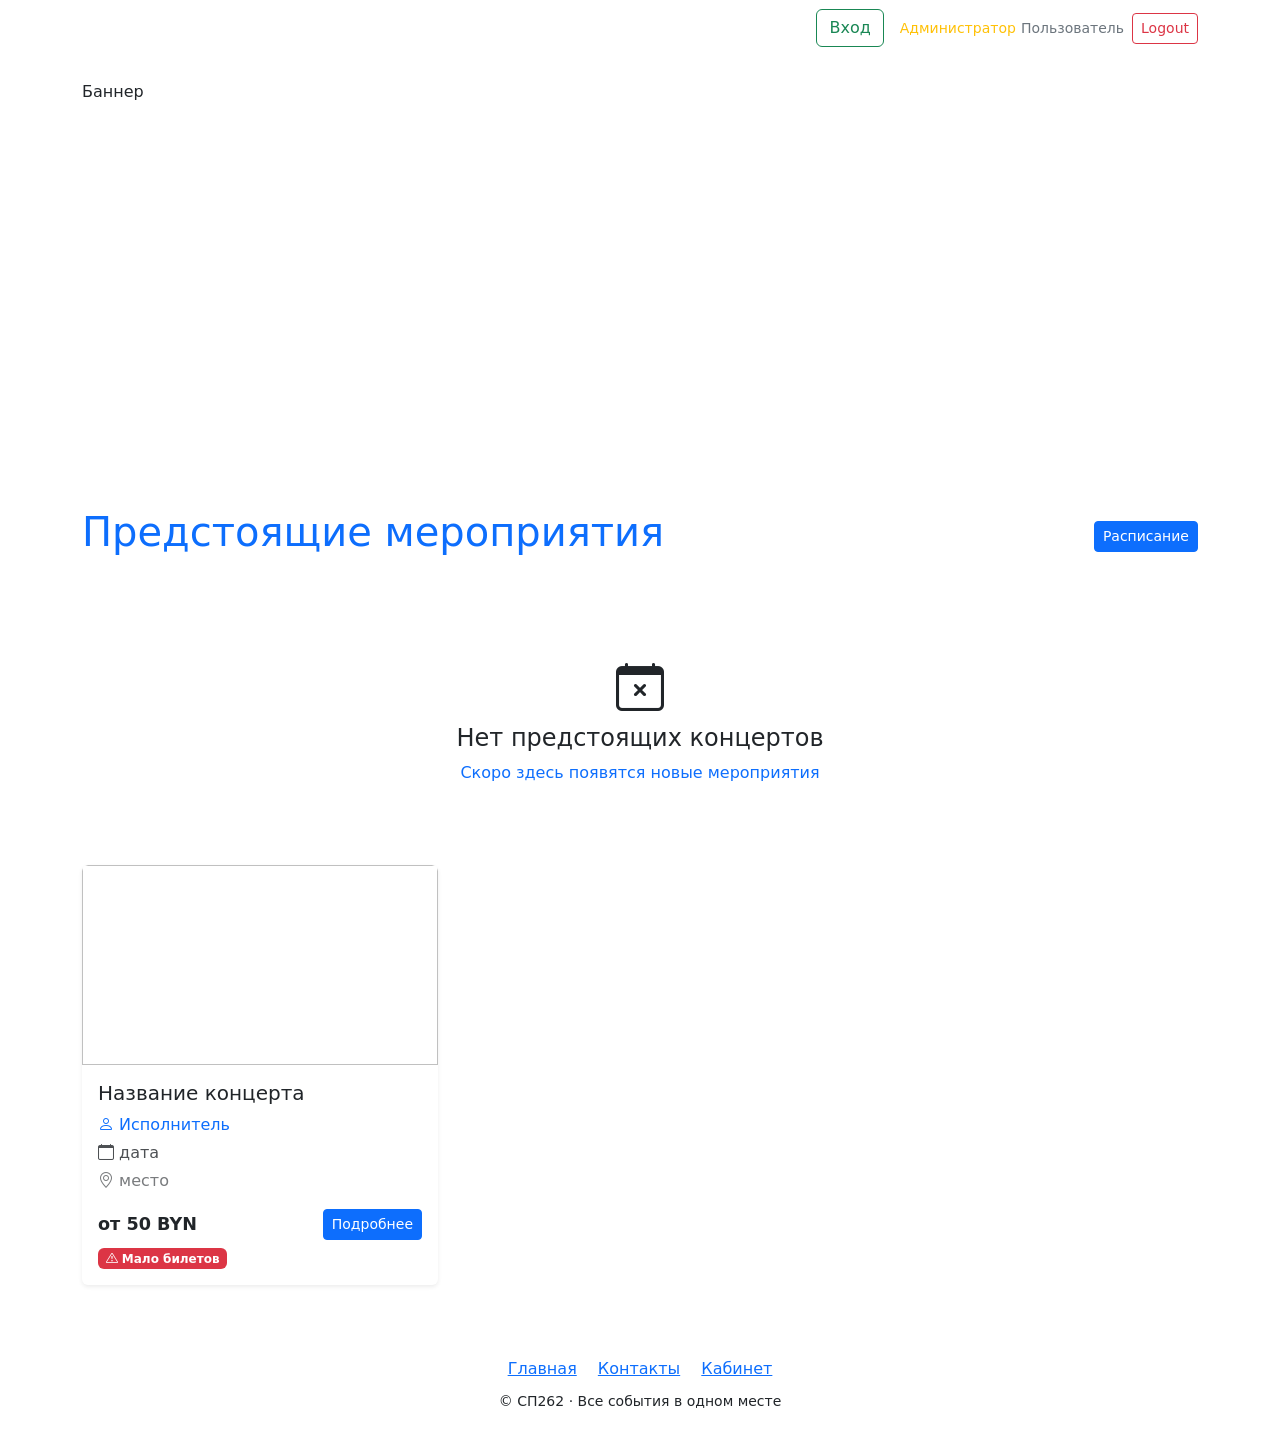
==== src/main/resources/templates/index.html @ d15ae3c2 "Initial commit" ====
<!DOCTYPE html>
<html lang="ru"
      xmlns:th="http://www.thymeleaf.org"
      xmlns:sec="http://www.thymeleaf.org/extras/spring-security">
<head>
    <meta charset="UTF-8">
    <title>AFISHA</title>
    <meta name="viewport" content="width=device-width, initial-scale=1">

    <!-- Bootstrap -->
    <link href="https://cdn.jsdelivr.net/npm/bootstrap@5.3.2/dist/css/bootstrap.min.css" rel="stylesheet">
    <link href="https://cdn.jsdelivr.net/npm/bootstrap-icons@1.11.1/font/bootstrap-icons.css" rel="stylesheet">

    <!-- Твоя тема -->
    <link href="/scripts/style.css" rel="stylesheet">

    <style>
        /* ===== HERO ===== */
        .hero {
            position: relative;
            height: 380px;
            overflow: hidden;
            border-radius: var(--bs-border-radius-lg);
            margin-top: 1.5rem;
        }

        .hero-slide {
            position: absolute;
            inset: 0;
            background-size: cover;
            background-position: center;
            opacity: 0;
            transition: opacity 1s ease;
            display: flex;
            align-items: flex-end;
            padding: 2rem;
        }

        .hero-slide.active {
            opacity: 1;
        }

        .hero-slide::before {
            content: "";
            position: absolute;
            inset: 0;
            background: linear-gradient(
                    to top,
                    rgba(0, 0, 0, .75),
                    rgba(0, 0, 0, .15)
            );
        }

        .hero-slide .overlay {
            position: relative;
            z-index: 2;
            max-width: 600px;
        }

        /* ===== CARDS ===== */
        .info-card {
            height: 100%;
            transition: transform .3s ease;
            border-radius: var(--bs-border-radius) !important;
            overflow: hidden;
            border: var(--border) solid var(--bs-border-color);
            background: var(--color-base-200);
        }

        .info-card:hover {
            transform: translateY(-6px);
            box-shadow: 0 10px 30px rgba(0,0,0,0.2);
        }

        .info-card img {
            height: 200px;
            width: 100%;
            object-fit: cover;
            border-top-left-radius: var(--bs-border-radius) !important;
            border-top-right-radius: var(--bs-border-radius) !important;
        }

        .price {
            font-size: 1.1rem;
            font-weight: 700;
            color: var(--color-success);
        }

        .concert-date {
            color: var(--color-base-content);
            opacity: 0.8;
        }

        .concert-venue {
            color: var(--color-base-content);
            opacity: 0.6;
        }

        .no-concerts {
            text-align: center;
            padding: 4rem 2rem;
            color: var(--color-base-content);
        }

        .no-concerts i {
            font-size: 3rem;
            margin-bottom: 1rem;
            color: var(--color-base-300);
        }
    </style>
</head>
<body>

<!-- NAVBAR -->
<nav class="navbar navbar-expand-lg navbar-dark">
    <div class="container">
        <a class="navbar-brand" th:href="@{/}">AFISHA</a>

        <div class="collapse navbar-collapse" id="navbarNav">
            <div class="ms-auto d-flex align-items-center gap-3">

                <a th:href="@{/login}"
                   class="btn btn-outline-success"
                   sec:authorize="!isAuthenticated()">Вход</a>

                <div class="d-flex align-items-center gap-2"
                     sec:authorize="isAuthenticated()">
                    <div class="text-end">
                        <div class="fw-semibold" sec:authentication="name"></div>
                        <small sec:authorize="hasRole('ADMIN')" class="text-warning">Администратор</small>
                        <small sec:authorize="!hasRole('ADMIN') and hasRole('USER')" class="text-secondary">Пользователь</small>
                    </div>
                    <form th:action="@{/logout}" method="post">
                        <button class="btn btn-outline-danger btn-sm">Logout</button>
                    </form>
                </div>

            </div>
        </div>
    </div>
</nav>

<!-- HERO -->
<div class="container" th:if="${not #lists.isEmpty(concerts)}">
    <section class="hero" id="heroSection">Баннер</section>
</div>

<!-- EVENTS -->
<div class="container my-5 mx-20">

    <!-- Заголовок с количеством концертов -->
    <div class="d-flex justify-content-between align-items-center mb-4">
        <h1 class="text-primary">Предстоящие мероприятия</h1>
        <a th:href="@{'/schedule'}"
           class="btn btn-sm btn-primary">
            Расписание
        </a>
    </div>

    <div th:if="${#lists.isEmpty(concerts)}" class="no-concerts">
        <i class="bi bi-calendar-x"></i>
        <h4 class="bs-body-color">Нет предстоящих концертов</h4>
        <p class="text-primary">Скоро здесь появятся новые мероприятия</p>
    </div>

    <div class="row g-4" th:if="${not #lists.isEmpty(concerts)}">

        <!-- Карточка концерта (динамическая) -->
        <div class="col-md-4" th:each="concert : ${concerts}">
            <div class="card info-card shadow-sm">
                <img th:src="${concert.imageUrl != null ? concert.imageUrl : 'https://images.unsplash.com/photo-1493225457124-a3eb161ffa5f?ixlib=rb-4.0.3&auto=format&fit=crop&w=1350&q=80'}"
                     class="card-img-top"
                     th:alt="${concert.title}">
                <div class="card-body">
                    <h5 class="card-title" th:text="${concert.title}">Название концерта</h5>

                    <!-- Исполнитель -->
                    <p class="text-primary mb-1" th:if="${concert.artist != null}">
                        <i class="bi bi-person"></i>
                        <span th:text="${concert.artist}">Исполнитель</span>
                    </p>

                    <!-- Дата -->
                    <p class="concert-date mb-1" th:if="${concert.concertDateTime != null}">
                        <i class="bi bi-calendar"></i>
                        <span th:text="${#temporals.format(concert.concertDateTime, 'd MMMM yyyy')} + ', ' + ${#temporals.format(concert.concertDateTime, 'HH:mm')}">дата</span>
                    </p>

                    <!-- Место -->
                    <p class="concert-venue mb-3" th:if="${concert.venueName != null}">
                        <i class="bi bi-geo-alt"></i>
                        <span th:text="${concert.venueName}">место</span>
                        <span th:if="${concert.city != null}" th:text="', ' + ${concert.city}"></span>
                    </p>

                    <div class="d-flex justify-content-between align-items-center">
                        <!-- Цена -->
                        <span class="price" th:if="${concert.price != null}">
                            <span th:text="'от ' + ${concert.price} + ' ' + ${concert.currency}">от 50 BYN</span>
                        </span>

                        <!-- Ссылка "Подробнее" -->
                        <a th:href="@{'/concert/' + ${concert.id}}"
                           class="btn btn-sm btn-primary">
                            Подробнее
                        </a>
                    </div>

                    <!-- Дополнительные индикаторы -->
                    <div class="mt-2 d-flex gap-2">

                        <!-- Мало билетов -->
                        <span th:if="${concert.availableTickets != null and concert.availableTickets < 10}"
                              class="badge bg-danger">
                            <i class="bi bi-exclamation-triangle me-1"></i>Мало билетов
                        </span>
                    </div>
                </div>
            </div>
        </div>

    </div>
</div>

<!-- FOOTER -->
<footer class="py-4 mt-5">
    <div class="container text-center">
        <div class="mb-2">
            <a th:href="@{/}" class="me-3">Главная</a>
            <a href="#" class="me-3">Контакты</a>
            <a href="/user">Кабинет</a>
        </div>
        <small>© СП262 · Все события в одном месте</small>
    </div>
</footer>

<!-- SCRIPTS -->
<script src="https://cdn.jsdelivr.net/npm/bootstrap@5.3.2/dist/js/bootstrap.bundle.min.js"></script>


<script>
    const hero = document.querySelector('.hero');
    const cards = document.querySelectorAll('.info-card');
    const slides = [];

    cards.forEach((card, i) => {
        const img = card.querySelector('img')?.src;
        const title = card.querySelector('.card-title')?.textContent;
        const link = card.querySelector('.btn-primary')?.href;

        if (!img) return;

        const slide = document.createElement('div');
        slide.className = 'hero-slide' + (i === 0 ? ' active' : '');
        slide.style.backgroundImage = `url('${img}')`;

        slide.innerHTML = `
            <div class="overlay">
                <h2 class="fw-bold">${title}</h2>
                <a href="${link}" class="btn btn-primary mt-3">Подробнее</a>
            </div>
        `;

        hero.appendChild(slide);
        slides.push(slide);
    });

    let current = 0;
    setInterval(() => {
        slides[current].classList.remove('active');
        current = (current + 1) % slides.length;
        slides[current].classList.add('active');
    }, 5000);
</script>

</body>
</html>
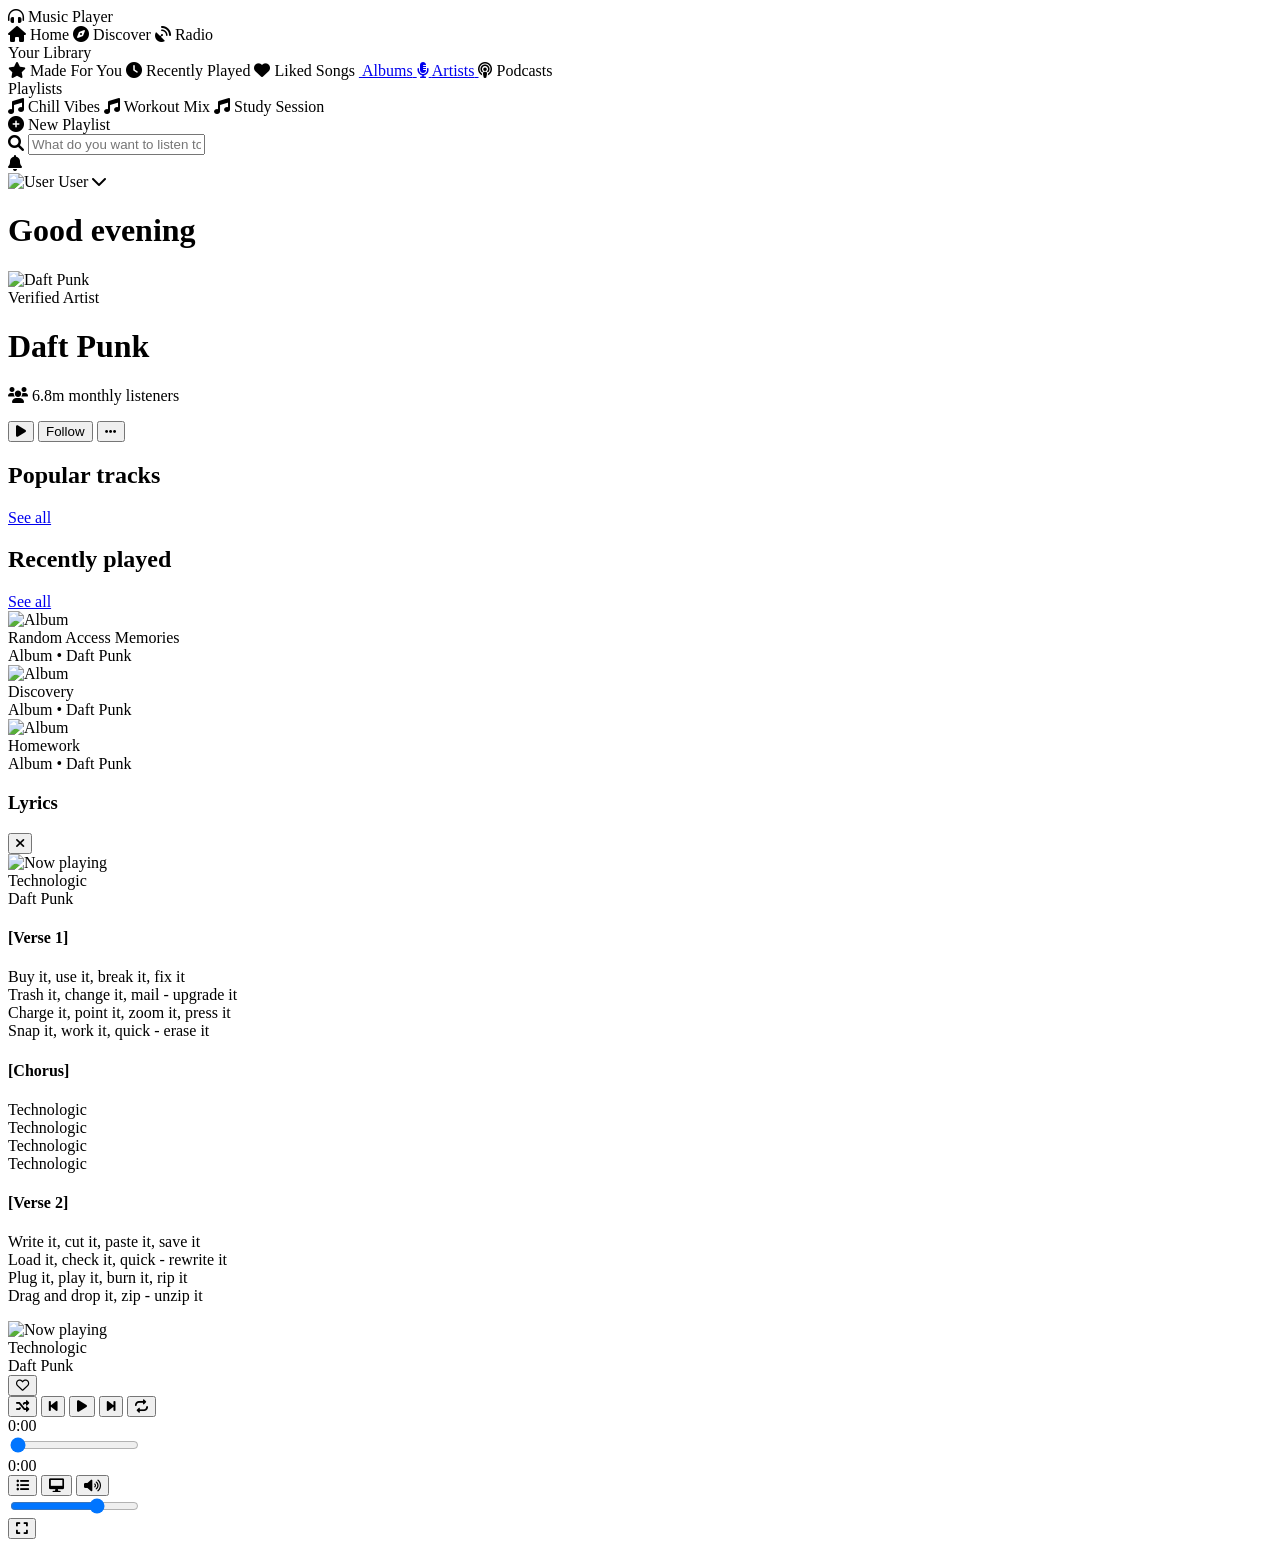
==== commit 7d2454ca: "index" ====
--- a/src/main/resources/templates/index.html
+++ b/src/main/resources/templates/index.html
@@ -1,277 +1,250 @@
 <!DOCTYPE html>
-<html lang="ru"
-      xmlns:th="http://www.thymeleaf.org"
-      xmlns:sec="http://www.thymeleaf.org/extras/spring-security">
+<html xmlns:th="http://www.thymeleaf.org">
 <head>
     <meta charset="UTF-8">
-    <title>AFISHA</title>
-    <meta name="viewport" content="width=device-width, initial-scale=1">
-
-    <!-- Bootstrap -->
-    <link href="https://cdn.jsdelivr.net/npm/bootstrap@5.3.2/dist/css/bootstrap.min.css" rel="stylesheet">
-    <link href="https://cdn.jsdelivr.net/npm/bootstrap-icons@1.11.1/font/bootstrap-icons.css" rel="stylesheet">
-
-    <!-- Твоя тема -->
-    <link href="/scripts/style.css" rel="stylesheet">
-
-    <style>
-        /* ===== HERO ===== */
-        .hero {
-            position: relative;
-            height: 380px;
-            overflow: hidden;
-            border-radius: var(--bs-border-radius-lg);
-            margin-top: 1.5rem;
-        }
-
-        .hero-slide {
-            position: absolute;
-            inset: 0;
-            background-size: cover;
-            background-position: center;
-            opacity: 0;
-            transition: opacity 1s ease;
-            display: flex;
-            align-items: flex-end;
-            padding: 2rem;
-        }
-
-        .hero-slide.active {
-            opacity: 1;
-        }
-
-        .hero-slide::before {
-            content: "";
-            position: absolute;
-            inset: 0;
-            background: linear-gradient(
-                    to top,
-                    rgba(0, 0, 0, .75),
-                    rgba(0, 0, 0, .15)
-            );
-        }
-
-        .hero-slide .overlay {
-            position: relative;
-            z-index: 2;
-            max-width: 600px;
-        }
-
-        /* ===== CARDS ===== */
-        .info-card {
-            height: 100%;
-            transition: transform .3s ease;
-            border-radius: var(--bs-border-radius) !important;
-            overflow: hidden;
-            border: var(--border) solid var(--bs-border-color);
-            background: var(--color-base-200);
-        }
-
-        .info-card:hover {
-            transform: translateY(-6px);
-            box-shadow: 0 10px 30px rgba(0,0,0,0.2);
-        }
-
-        .info-card img {
-            height: 200px;
-            width: 100%;
-            object-fit: cover;
-            border-top-left-radius: var(--bs-border-radius) !important;
-            border-top-right-radius: var(--bs-border-radius) !important;
-        }
-
-        .price {
-            font-size: 1.1rem;
-            font-weight: 700;
-            color: var(--color-success);
-        }
-
-        .concert-date {
-            color: var(--color-base-content);
-            opacity: 0.8;
-        }
-
-        .concert-venue {
-            color: var(--color-base-content);
-            opacity: 0.6;
-        }
-
-        .no-concerts {
-            text-align: center;
-            padding: 4rem 2rem;
-            color: var(--color-base-content);
-        }
-
-        .no-concerts i {
-            font-size: 3rem;
-            margin-bottom: 1rem;
-            color: var(--color-base-300);
-        }
-    </style>
+    <meta name="viewport" content="width=device-width, initial-scale=1.0">
+    <title>Music Player - Modern Design</title>
+    <link rel="stylesheet" href="/scripts/player.css">
+    <link href="https://fonts.googleapis.com/css2?family=Inter:wght@300;400;500;600;700&display=swap" rel="stylesheet">
+    <link rel="stylesheet" href="https://cdnjs.cloudflare.com/ajax/libs/font-awesome/6.0.0/css/all.min.css">
 </head>
 <body>
 
-<!-- NAVBAR -->
-<nav class="navbar navbar-expand-lg navbar-dark">
-    <div class="container">
-        <a class="navbar-brand" th:href="@{/}">AFISHA</a>
-
-        <div class="collapse navbar-collapse" id="navbarNav">
-            <div class="ms-auto d-flex align-items-center gap-3">
-
-                <a th:href="@{/login}"
-                   class="btn btn-outline-success"
-                   sec:authorize="!isAuthenticated()">Вход</a>
-
-                <div class="d-flex align-items-center gap-2"
-                     sec:authorize="isAuthenticated()">
-                    <div class="text-end">
-                        <div class="fw-semibold" sec:authentication="name"></div>
-                        <small sec:authorize="hasRole('ADMIN')" class="text-warning">Администратор</small>
-                        <small sec:authorize="!hasRole('ADMIN') and hasRole('USER')" class="text-secondary">Пользователь</small>
-                    </div>
-                    <form th:action="@{/logout}" method="post">
-                        <button class="btn btn-outline-danger btn-sm">Logout</button>
-                    </form>
-                </div>
-
-            </div>
-        </div>
+<div class="layout">
+
+    <!-- SIDEBAR -->
+    <aside class="sidebar">
+        <div class="logo">
+            <i class="fas fa-headphones-alt"></i>
+            <span>Music Player</span>
+        </div>
+
+        <div class="menu-section">
+            <a class="menu-item active">
+                <i class="fas fa-home"></i>
+                <span>Home</span>
+            </a>
+            <a class="menu-item">
+                <i class="fas fa-compass"></i>
+                <span>Discover</span>
+            </a>
+            <a class="menu-item">
+                <i class="fas fa-satellite-dish"></i>
+                <span>Radio</span>
+            </a>
+        </div>
+
+        <div class="menu-title">Your Library</div>
+        <div class="menu-section">
+            <a class="menu-item">
+                <i class="fas fa-star"></i>
+                <span>Made For You</span>
+            </a>
+            <a class="menu-item">
+                <i class="fas fa-clock"></i>
+                <span>Recently Played</span>
+            </a>
+            <a class="menu-item">
+                <i class="fas fa-heart"></i>
+                <span>Liked Songs</span>
+            </a>
+            <a class="menu-item" href="/albums">
+                <i class="fas fa-album"></i>
+                <span>Albums</span>
+            </a>
+            <a class="menu-item" href="/artists">
+                <i class="fas fa-microphone-alt"></i>
+                <span>Artists</span>
+            </a>
+            <a class="menu-item">
+                <i class="fas fa-podcast"></i>
+                <span>Podcasts</span>
+            </a>
+        </div>
+
+        <div class="menu-title">Playlists</div>
+        <div id="playlistBlock" class="menu-section playlists">
+            <a class="menu-item playlist-item">
+                <i class="fas fa-music"></i>
+                <span>Chill Vibes</span>
+            </a>
+            <a class="menu-item playlist-item">
+                <i class="fas fa-music"></i>
+                <span>Workout Mix</span>
+            </a>
+            <a class="menu-item playlist-item">
+                <i class="fas fa-music"></i>
+                <span>Study Session</span>
+            </a>
+        </div>
+
+        <a class="menu-item new-playlist">
+            <i class="fas fa-plus-circle"></i>
+            <span>New Playlist</span>
+        </a>
+    </aside>
+
+    <!-- MAIN CONTENT -->
+    <main class="main">
+        <div class="header">
+            <div class="search-wrapper">
+                <i class="fas fa-search"></i>
+                <input type="text" class="search" placeholder="What do you want to listen to?">
+            </div>
+            <div class="user-menu">
+                <i class="fas fa-bell"></i>
+                <div class="user-profile">
+                    <img src="/img/user-avatar.png" alt="User" class="user-avatar">
+                    <span>User</span>
+                    <i class="fas fa-chevron-down"></i>
+                </div>
+            </div>
+        </div>
+
+        <div class="greeting">
+            <h1>Good evening</h1>
+        </div>
+
+        <div class="featured-card">
+            <div class="artist-card">
+                <img class="artist-img" src="/img/daft.png" alt="Daft Punk">
+                <div class="artist-info">
+                    <span class="verified">Verified Artist</span>
+                    <h1 class="artist-name">Daft Punk</h1>
+                    <p class="listeners"><i class="fas fa-users"></i> 6.8m monthly listeners</p>
+                    <div class="artist-actions">
+                        <button class="play-btn"><i class="fas fa-play"></i></button>
+                        <button class="follow-btn">Follow</button>
+                        <button class="more-btn"><i class="fas fa-ellipsis-h"></i></button>
+                    </div>
+                </div>
+            </div>
+        </div>
+
+        <div class="section-header">
+            <h2>Popular tracks</h2>
+            <a href="#" class="see-all">See all</a>
+        </div>
+
+        <div id="trackList" class="track-list"></div>
+
+        <div class="recently-played">
+            <div class="section-header">
+                <h2>Recently played</h2>
+                <a href="#" class="see-all">See all</a>
+            </div>
+            <div class="recent-grid">
+                <div class="recent-item">
+                    <img src="/img/cover.png" alt="Album">
+                    <div class="recent-info">
+                        <div class="recent-title">Random Access Memories</div>
+                        <div class="recent-subtitle">Album • Daft Punk</div>
+                    </div>
+                </div>
+                <div class="recent-item">
+                    <img src="/img/cover.png" alt="Album">
+                    <div class="recent-info">
+                        <div class="recent-title">Discovery</div>
+                        <div class="recent-subtitle">Album • Daft Punk</div>
+                    </div>
+                </div>
+                <div class="recent-item">
+                    <img src="/img/cover.png" alt="Album">
+                    <div class="recent-info">
+                        <div class="recent-title">Homework</div>
+                        <div class="recent-subtitle">Album • Daft Punk</div>
+                    </div>
+                </div>
+            </div>
+        </div>
+    </main>
+
+    <!-- LYRICS RIGHT PANEL -->
+    <aside class="lyrics-panel">
+        <div class="lyrics-header">
+            <h3>Lyrics</h3>
+            <button class="close-lyrics"><i class="fas fa-times"></i></button>
+        </div>
+        <div class="lyrics-content">
+            <div class="lyrics-card">
+                <div class="now-playing-info">
+                    <img src="/img/cover.png" alt="Now playing" class="now-playing-img">
+                    <div>
+                        <div class="now-playing-title">Technologic</div>
+                        <div class="now-playing-artist">Daft Punk</div>
+                    </div>
+                </div>
+                <div class="lyrics-text">
+                    <h4>[Verse 1]</h4>
+                    <p>Buy it, use it, break it, fix it<br>
+                        Trash it, change it, mail - upgrade it<br>
+                        Charge it, point it, zoom it, press it<br>
+                        Snap it, work it, quick - erase it</p>
+
+                    <h4>[Chorus]</h4>
+                    <p>Technologic<br>
+                        Technologic<br>
+                        Technologic<br>
+                        Technologic</p>
+
+                    <h4>[Verse 2]</h4>
+                    <p>Write it, cut it, paste it, save it<br>
+                        Load it, check it, quick - rewrite it<br>
+                        Plug it, play it, burn it, rip it<br>
+                        Drag and drop it, zip - unzip it</p>
+                </div>
+            </div>
+        </div>
+    </aside>
+
+</div>
+
+<!-- BOTTOM PLAYER -->
+<div class="bottom-player">
+    <div class="player-left">
+        <img id="bp-img" src="/img/cover.png" alt="Now playing" class="player-cover">
+        <div class="player-track-info">
+            <div id="bp-title" class="player-track-title">Technologic</div>
+            <div id="bp-artist" class="player-track-artist">Daft Punk</div>
+        </div>
+        <button class="like-btn"><i class="far fa-heart"></i></button>
     </div>
-</nav>
-
-<!-- HERO -->
-<div class="container" th:if="${not #lists.isEmpty(concerts)}">
-    <section class="hero" id="heroSection">Баннер</section>
-</div>
-
-<!-- EVENTS -->
-<div class="container my-5 mx-20">
-
-    <!-- Заголовок с количеством концертов -->
-    <div class="d-flex justify-content-between align-items-center mb-4">
-        <h1 class="text-primary">Предстоящие мероприятия</h1>
-        <a th:href="@{'/schedule'}"
-           class="btn btn-sm btn-primary">
-            Расписание
-        </a>
+
+    <div class="player-center">
+        <div class="player-controls">
+            <button class="control-btn shuffle"><i class="fas fa-random"></i></button>
+            <button class="control-btn prev"><i class="fas fa-step-backward"></i></button>
+            <button class="control-btn play-pause" id="playPauseBtn"><i class="fas fa-play"></i></button>
+            <button class="control-btn next"><i class="fas fa-step-forward"></i></button>
+            <button class="control-btn repeat"><i class="fas fa-repeat"></i></button>
+        </div>
+
+        <div class="progress-container">
+            <span class="time current" id="currentTime">0:00</span>
+            <div class="progress-bar-wrapper">
+                <input type="range" id="progress" class="progress-bar" value="0" min="0" max="100" step="0.1">
+                <div class="progress-fill" id="progressFill" style="width: 0%"></div>
+            </div>
+            <span class="time total" id="totalTime">0:00</span>
+        </div>
     </div>
 
-    <div th:if="${#lists.isEmpty(concerts)}" class="no-concerts">
-        <i class="bi bi-calendar-x"></i>
-        <h4 class="bs-body-color">Нет предстоящих концертов</h4>
-        <p class="text-primary">Скоро здесь появятся новые мероприятия</p>
-    </div>
-
-    <div class="row g-4" th:if="${not #lists.isEmpty(concerts)}">
-
-        <!-- Карточка концерта (динамическая) -->
-        <div class="col-md-4" th:each="concert : ${concerts}">
-            <div class="card info-card shadow-sm">
-                <img th:src="${concert.imageUrl != null ? concert.imageUrl : 'https://images.unsplash.com/photo-1493225457124-a3eb161ffa5f?ixlib=rb-4.0.3&auto=format&fit=crop&w=1350&q=80'}"
-                     class="card-img-top"
-                     th:alt="${concert.title}">
-                <div class="card-body">
-                    <h5 class="card-title" th:text="${concert.title}">Название концерта</h5>
-
-                    <!-- Исполнитель -->
-                    <p class="text-primary mb-1" th:if="${concert.artist != null}">
-                        <i class="bi bi-person"></i>
-                        <span th:text="${concert.artist}">Исполнитель</span>
-                    </p>
-
-                    <!-- Дата -->
-                    <p class="concert-date mb-1" th:if="${concert.concertDateTime != null}">
-                        <i class="bi bi-calendar"></i>
-                        <span th:text="${#temporals.format(concert.concertDateTime, 'd MMMM yyyy')} + ', ' + ${#temporals.format(concert.concertDateTime, 'HH:mm')}">дата</span>
-                    </p>
-
-                    <!-- Место -->
-                    <p class="concert-venue mb-3" th:if="${concert.venueName != null}">
-                        <i class="bi bi-geo-alt"></i>
-                        <span th:text="${concert.venueName}">место</span>
-                        <span th:if="${concert.city != null}" th:text="', ' + ${concert.city}"></span>
-                    </p>
-
-                    <div class="d-flex justify-content-between align-items-center">
-                        <!-- Цена -->
-                        <span class="price" th:if="${concert.price != null}">
-                            <span th:text="'от ' + ${concert.price} + ' ' + ${concert.currency}">от 50 BYN</span>
-                        </span>
-
-                        <!-- Ссылка "Подробнее" -->
-                        <a th:href="@{'/concert/' + ${concert.id}}"
-                           class="btn btn-sm btn-primary">
-                            Подробнее
-                        </a>
-                    </div>
-
-                    <!-- Дополнительные индикаторы -->
-                    <div class="mt-2 d-flex gap-2">
-
-                        <!-- Мало билетов -->
-                        <span th:if="${concert.availableTickets != null and concert.availableTickets < 10}"
-                              class="badge bg-danger">
-                            <i class="bi bi-exclamation-triangle me-1"></i>Мало билетов
-                        </span>
-                    </div>
-                </div>
-            </div>
-        </div>
-
+    <div class="player-right">
+        <button class="control-btn queue"><i class="fas fa-list-ul"></i></button>
+        <button class="control-btn device"><i class="fas fa-desktop"></i></button>
+        <button class="control-btn volume-btn"><i class="fas fa-volume-up"></i></button>
+        <div class="volume-wrapper">
+            <input type="range" id="volume" class="volume-bar" min="0" max="1" step="0.01" value="0.7">
+            <div class="volume-fill" id="volumeFill" style="width: 70%"></div>
+        </div>
+        <button class="control-btn fullscreen"><i class="fas fa-expand"></i></button>
     </div>
 </div>
 
-<!-- FOOTER -->
-<footer class="py-4 mt-5">
-    <div class="container text-center">
-        <div class="mb-2">
-            <a th:href="@{/}" class="me-3">Главная</a>
-            <a href="#" class="me-3">Контакты</a>
-            <a href="/user">Кабинет</a>
-        </div>
-        <small>© СП262 · Все события в одном месте</small>
-    </div>
-</footer>
-
-<!-- SCRIPTS -->
-<script src="https://cdn.jsdelivr.net/npm/bootstrap@5.3.2/dist/js/bootstrap.bundle.min.js"></script>
-
-
-<script>
-    const hero = document.querySelector('.hero');
-    const cards = document.querySelectorAll('.info-card');
-    const slides = [];
-
-    cards.forEach((card, i) => {
-        const img = card.querySelector('img')?.src;
-        const title = card.querySelector('.card-title')?.textContent;
-        const link = card.querySelector('.btn-primary')?.href;
-
-        if (!img) return;
-
-        const slide = document.createElement('div');
-        slide.className = 'hero-slide' + (i === 0 ? ' active' : '');
-        slide.style.backgroundImage = `url('${img}')`;
-
-        slide.innerHTML = `
-            <div class="overlay">
-                <h2 class="fw-bold">${title}</h2>
-                <a href="${link}" class="btn btn-primary mt-3">Подробнее</a>
-            </div>
-        `;
-
-        hero.appendChild(slide);
-        slides.push(slide);
-    });
-
-    let current = 0;
-    setInterval(() => {
-        slides[current].classList.remove('active');
-        current = (current + 1) % slides.length;
-        slides[current].classList.add('active');
-    }, 5000);
-</script>
-
+<audio id="audio" style="display: none;">
+    <source id="audioSource" src="" type="audio/mpeg">
+</audio>
+
+<script src="/scripts/player.js"></script>
 </body>
 </html>
